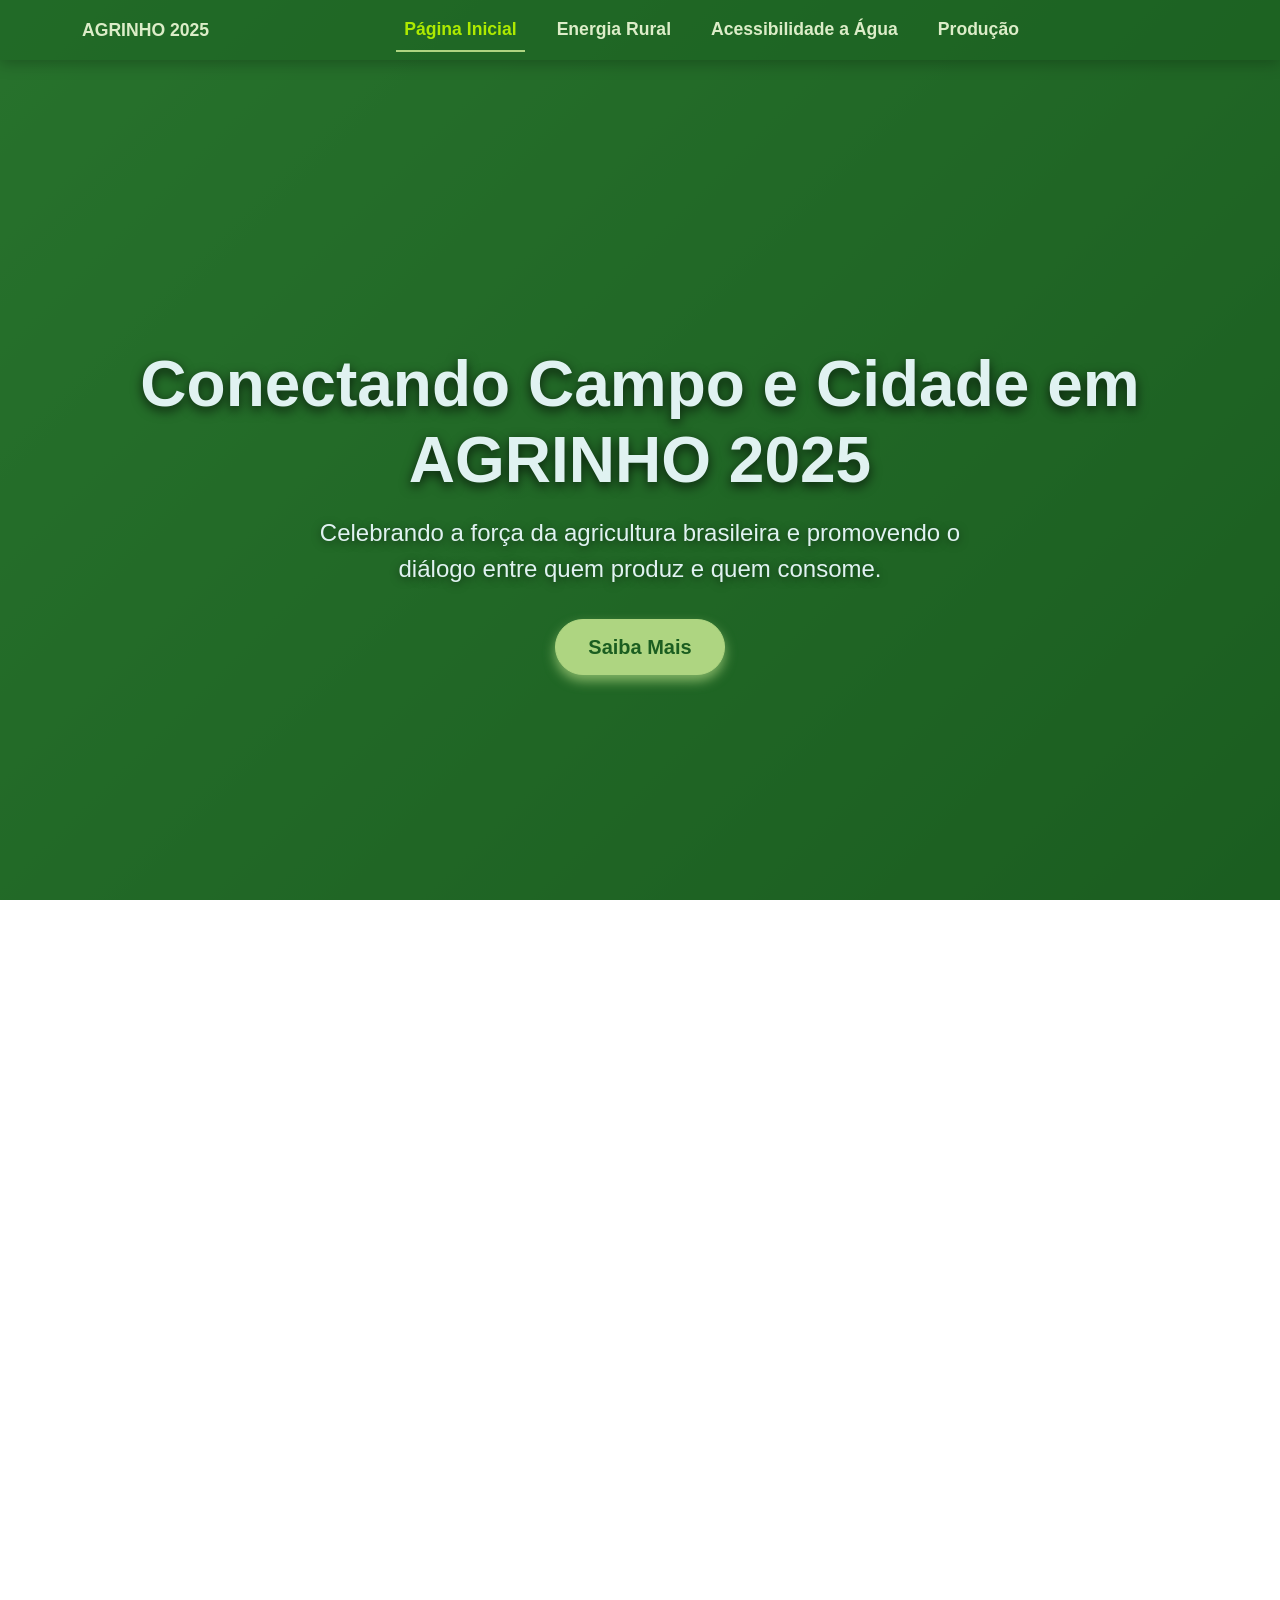
==== index.html @ f9b85f01 "Add files via upload" ====
<!DOCTYPE html>
<html lang="pt-BR">
<head>
  <meta charset="UTF-8" />
  <meta name="viewport" content="width=device-width, initial-scale=1, maximum-scale=1, user-scalable=no" />
  <title>AGRINHO 2025 - Conexão Campo & Cidade</title>
  <link href="https://cdn.jsdelivr.net/npm/bootstrap@5.3.5/dist/css/bootstrap.min.css" rel="stylesheet" />
  <link rel="stylesheet" href="style.css" />
</head>

<body>
  <!-- Navbar -->
  <nav class="navbar navbar-expand-lg sticky-top">
    <div class="container">
      <a class="navbar-brand fw-bold" href="#">AGRINHO 2025</a>
      <button class="navbar-toggler" type="button" data-bs-toggle="collapse" data-bs-target="#navbarNav"
        aria-controls="navbarNav" aria-expanded="false" aria-label="Toggle navigation">
        <span class="navbar-toggler-icon" style="filter: invert(1);"></span>
      </button>
      <div class="collapse navbar-collapse justify-content-center" id="navbarNav">
        <ul class="navbar-nav gap-4">
          <li class="nav-item">
            <a class="nav-link active" href="#">Página Inicial</a>
          </li>
          <li class="nav-item">
            <a class="nav-link" href="#energia">Energia Rural</a>
          </li>
          <li class="nav-item">
            <a class="nav-link" href="#agua">Acessibilidade a Água</a>
          </li>
          <li class="nav-item">
            <a class="nav-link" href="#producao">Produção</a>
          </li>
        </ul>
      </div>
    </div>
  </nav>

  <!-- Hero Section -->
  <section id="hero">
    <h1>Conectando Campo e Cidade em AGRINHO 2025</h1>
    <p>Celebrando a força da agricultura brasileira e promovendo o diálogo entre quem produz e quem consome.</p>
    <a href="#about" class="btn btn-primary">Saiba Mais</a>
  </section>

  <!-- About Section -->
  <section id="about" class="py-5">
    <h2 class="section-title">Sobre a Zona Rural</h2>
    <p>
      A zona rural é o coração do Brasil, responsável por alimentar o país e o mundo. Contudo, ainda há uma grande distância
      entre campo e cidade, marcada por desinformação e desconhecimento sobre os processos e a importância do setor agrícola.
      O AGRINHO 2025 propõe uma ponte, conectando produtores, consumidores e toda a cadeia produtiva com inovação e respeito.
    </p>
  </section>

  <!-- Features Cards -->
  <section id="features" class="container py-5">
    <h2 class="section-title">Áreas de Atuação</h2>
    <div class="row g-4">
      <div class="col-md-4">
        <div class="card" tabindex="0" role="button">
          <img src="https://images.unsplash.com/photo-1506744038136-46273834b3fb?auto=format&fit=crop&w=600&q=80"
            class="card-img-top" alt="Acessibilidade a Água" />
          <div class="card-body">
            <h5 class="card-title">Acessibilidade a Água</h5>
            <p class="card-text">
              Trabalhamos para garantir que cada comunidade rural tenha acesso garantido e sustentável à água potável, mantendo a saúde e fomentando a agricultura resiliente.
            </p>
            <a href="#agua" class="btn btn-outline-light">Saiba mais</a>
          </div>
        </div>
      </div>
      <div class="col-md-4">
        <div class="card" tabindex="0" role="button">
          <img src="https://images.unsplash.com/photo-1486308510493-cbfae0df32a7?auto=format&fit=crop&w=600&q=80"
            class="card-img-top" alt="Energia Rural" />
          <div class="card-body">
            <h5 class="card-title">Energia Rural</h5>
            <p class="card-text">
              Incentivamos o uso de energias limpas e inovadoras no campo, para promover a sustentabilidade e qualidade de vida das populações rurais.
            </p>
            <a href="#energia" class="btn btn-outline-light">Saiba mais</a>
          </div>
        </div>
      </div>
      <div class="col-md-4">
        <div class="card" tabindex="0" role="button">
          <img src="https://images.unsplash.com/photo-1532298229144-0ec0c57515c7?auto=format&fit=crop&w=600&q=80"
            class="card-img-top" alt="Produção e Industrialização" />
          <div class="card-body">
            <h5 class="card-title">Produção e Industrialização</h5>
            <p class="card-text">
              Apoiamo desenvolvimento de práticas produtivas sustentáveis, agregando valor, inovação e impulsionando a economia do campo.
            </p>
            <a href="#producao" class="btn btn-outline-light">Saiba mais</a>
          </div>
        </div>
      </div>
    </div>
  </section>

  <!-- Carousel -->
  <section class="container py-5">
    <h2 class="section-title text-center mb-4">Galeria Visual</h2>
    <div id="carouselExample" class="carousel slide rounded-4 shadow-lg" data-bs-ride="carousel" data-bs-interval="4000">
      <div class="carousel-inner rounded-4 overflow-hidden">
        <div class="carousel-item active">
          <img src="https://images.unsplash.com/photo-1506748686214-e9df14d4d9d0?auto=format&fit=crop&w=1200&q=80"
            class="d-block w-100" alt="Imagem campo com plantações" />
        </div>
        <div class="carousel-item">
          <img src="https://images.unsplash.com/photo-1529070538774-1843cb3265df?auto=format&fit=crop&w=1200&q=80"
            class="d-block w-100" alt="Imagem de energia renovável no campo" />
        </div>
        <div class="carousel-item">
          <img src="https://images.unsplash.com/photo-1567306226416-28f0efdc88ce?auto=format&fit=crop&w=1200&q=80"
            class="d-block w-100" alt="Imagem produção agrícola" />
        </div>
      </div>
      <button class="carousel-control-prev" type="button" data-bs-target="#carouselExample" data-bs-slide="prev">
        <span class="carousel-control-prev-icon bg-dark rounded-circle p-2" aria-hidden="true"></span>
        <span class="visually-hidden">Anterior</span>
      </button>
      <button class="carousel-control-next" type="button" data-bs-target="#carouselExample" data-bs-slide="next">
        <span class="carousel-control-next-icon bg-dark rounded-circle p-2" aria-hidden="true"></span>
        <span class="visually-hidden">Próximo</span>
      </button>
    </div>
  </section>

  <!-- Footer -->
  <footer>
    <p>© 2024 AGRINHO 2025 - Celebrando a conexão entre Campo e Cidade. Todos os direitos reservados.</p>
  </footer>

  <script src="https://cdn.jsdelivr.net/npm/bootstrap@5.3.5/dist/js/bootstrap.bundle.min.js"></script>
</body>
</html>
---- style.css ----
/* Reset & base */
body, html {
    margin: 0; padding: 0; height: 100%;
    font-family: 'Segoe UI', Tahoma, Geneva, Verdana, sans-serif;
    background: linear-gradient(135deg, #4caf50, #1b5e20);
    color: #f1f8e9;
    scroll-behavior: smooth;
    overflow-x: hidden;
  }
  
  a {
    text-decoration: none;
    transition: color 0.3s ease;
  }
  
  a:hover {body{
    padding: 0;
    margin: 0;
    font-family: Arial, Helvetica, sans-serif;
}

.cabecalho{
    color: white;
    background-color: black;
    text-align: center;
    padding: 30px;
}

.cabecalho h3{
    color: rgb(206, 206, 8);
}

p .alinha{
    text-align: right;
}
.img-agro{
    width: 300px;
}

.br-3{
    border-radius: 15px;
}

.img-card{
    max-height: 250px;
}

.img-slide{
    max-height: 400px;
}

.footer{
    background-color: black;
    color: white;
    text-align: center;
    padding: 5px;
}
    color: #c5e1a5;
  }
  
  /* Navbar */
  .navbar {
    background: rgba(27, 94, 32, 0.85) !important;
    box-shadow: 0 3px 15px rgba(0,0,0,0.25);
  }body{
    padding: 0;
    margin: 0;
    font-family: Arial, Helvetica, sans-serif;
}

.cabecalho{
    color: white;
    background-color: black;
    text-align: center;
    padding: 30px;
}

.cabecalho h3{
    color: rgb(206, 206, 8);
}

p .alinha{
    text-align: right;
}
.img-agro{
    width: 300px;
}

.br-3{
    border-radius: 15px;
}

.img-card{
    max-height: 250px;
}

.img-slide{
    max-height: 400px;
}

.footer{
    background-color: black;
    color: white;
    text-align: center;
    padding: 5px;
}
  
  .navbar-brand, .nav-link {
    color: #dcedc8 !important;
    font-weight: 600;
    font-size: 1.1rem;
  }
  
  .nav-link.active {body{
    padding: 0;
    margin: 0;
    font-family: Arial, Helvetica, sans-serif;
}

.cabecalho{
    color: white;
    background-color: black;
    text-align: center;
    padding: 30px;
}

.cabecalho h3{
    color: rgb(206, 206, 8);
}

p .alinha{
    text-align: right;
}
.img-agro{
    width: 300px;
}

.br-3{
    border-radius: 15px;
}

.img-card{
    max-height: 250px;
}

.img-slide{
    max-height: 400px;
}

.footer{
    background-color: black;
    color: white;
    text-align: center;
    padding: 5px;
}
    font-weight: 700;
    border-bottom: 2px solid #aed581;
    color: #aeea00 !important;
  }
  
  .nav-link:hover {
    color: #c5e1a5 !important;
  }
  
  /* Hero Section */
  #hero {
    height: 100vh;
    display: flex;
    align-items: center;
    justify-content: center;
    text-align: center;
    padding: 0 1rem;
    flex-direction: column;
    background: url('https://images.unsplash.com/photo-1506744038136-46273834b3fb?auto=format&fit=crop&w=1470&q=80') no-repeat center center/cover;
    position: relative;
    color: #e0f2f1;
    box-shadow: inset 0 0 0 1000px rgba(27,94,32, 0.75);
  }
  
  #hero h1 {
    font-size: 4rem;
    font-weight: 900;
    text-shadow: 0 4px 12px rgba(0,0,0,0.7);
    margin-bottom: 1rem;
  }
  
  #hero p {
    font-size: 1.5rem;
    font-weight: 500;
    max-width: 700px;
    margin-bottom: 2rem;
    text-shadow: 0 2px 8px rgba(0,0,0,0.5);
  }
  
  #hero .btn-primary {
    background-color: #aed581;
    border-color: #aed581;
    color: #1b5e20;
    font-weight: 600;
    font-size: 1.25rem;
    padding: 0.75rem 2rem;
    border-radius: 50px;
    box-shadow: 0 6px 12px rgba(174,213,129,0.7);
    transition: all 0.3s ease;
  }
  
  #hero .btn-primary:hover {
    background-color: #c5e1a5;
    border-color: #c5e1a5;
    box-shadow: 0 10px 20px rgba(197,225,165,0.9);
    color: #12320f;
  }
  
  /* Section Titles */
  section > h2.section-title {
    color: #dcedc8;
    font-weight: 700;
    font-size: 2.5rem;
    text-align: center;
    margin: 3rem 0 2rem 0;
    text-shadow: 0 2px 6px rgba(0,0,0,0.45);
  }
  
  /* Cards Section */
  #features .card {
    background: rgba(255 255 255 / 0.10);
    border: none;
    color: #f1f8e9;
    transition: transform 0.4s ease, box-shadow 0.4s ease;
    border-radius: 16px;
    backdrop-filter: blur(10px);
    box-shadow: 0 6px 12px rgba(0 0 0 / 0.3);
    min-height: 360px;
  }
  
  #features .card:hover {
    transform: translateY(-15px);
    box-shadow: 0 12px 25px rgba(174, 213, 129, 0.9);
    cursor: pointer;
  }
  
  #features .card-img-top {
    border-radius: 16px 16px 0 0;
    max-height: 180px;
    object-fit: cover;
  }
  
  #features .card-body h5 {
    font-weight: 700;
    font-size: 1.4rem;
    margin-bottom: 1rem;
  }
  
  #features .card-body p {
    font-size: 1rem;
    line-height: 1.5;
    color: #dcedc8cc;
  }
  
  /* Section content text */
  #about p {
    font-size: 1.1rem;
    max-width: 900px;
    margin: 0 auto 2rem auto;
    text-align: center;
    line-height: 1.6;
    text-shadow: 0 1px 3px rgba(0,0,0,0.3);
  }
  
  /* Footer */
  footer {
    background-color: #1b5e20;
    color: #dcedc8;
    text-align: center;
    padding: 1.25rem 1rem;
    font-size: 0.9rem;
    box-shadow: inset 0 2px 6px rgba(255 255 255 / 0.15);
    margin-top: 3rem;
  }
  
  /* Carousel */
  #carouselExample .carousel-item img {
    border-radius: 16px;
    max-height: 400px;
    object-fit: cover;
    filter: brightness(0.85);
    transition: filter 0.3s ease;
  }
  
  #carouselExample .carousel-item img:hover {
    filter: brightness(1);
  }
  
  /* Responsive adjustments */
  @media (max-width: 768px) {
    #hero h1 {
      font-size: 2.8rem;
    }
    #hero p {
      font-size: 1.1rem;
      max-width: 95%;
    }
    #features .card {
      min-height: auto;
    }
  }
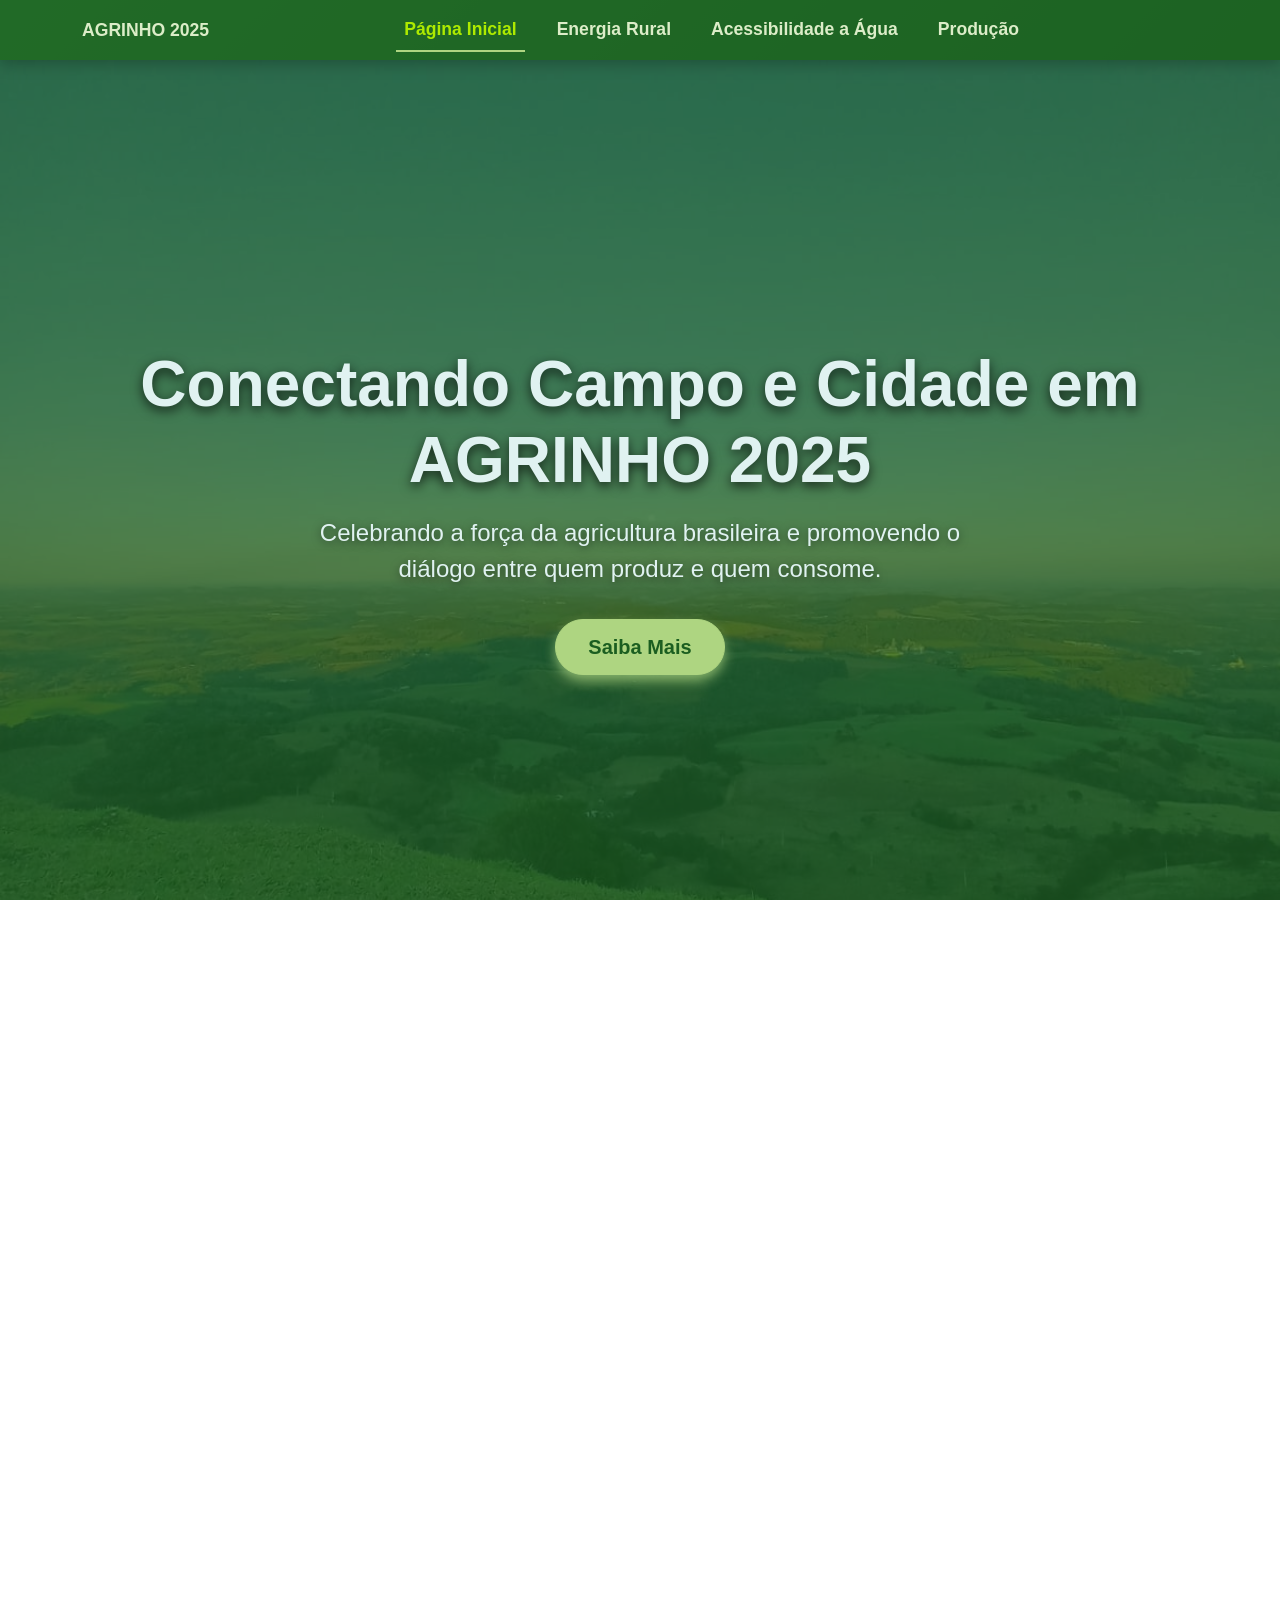
==== commit 82663271: "Add files via upload" ====
--- a/index.html
+++ b/index.html
@@ -23,13 +23,13 @@
             <a class="nav-link active" href="#">Página Inicial</a>
           </li>
           <li class="nav-item">
-            <a class="nav-link" href="#energia">Energia Rural</a>
+            <a class="nav-link" href="./energia.html">Energia Rural</a>
           </li>
           <li class="nav-item">
-            <a class="nav-link" href="#agua">Acessibilidade a Água</a>
+            <a class="nav-link" href="./agua.html">Acessibilidade a Água</a>
           </li>
           <li class="nav-item">
-            <a class="nav-link" href="#producao">Produção</a>
+            <a class="nav-link" href="./producao.html">Produção</a>
           </li>
         </ul>
       </div>
@@ -59,40 +59,40 @@
     <div class="row g-4">
       <div class="col-md-4">
         <div class="card" tabindex="0" role="button">
-          <img src="https://images.unsplash.com/photo-1506744038136-46273834b3fb?auto=format&fit=crop&w=600&q=80"
+          <img src="./assets/image/cachoeira.jpg"
             class="card-img-top" alt="Acessibilidade a Água" />
           <div class="card-body">
             <h5 class="card-title">Acessibilidade a Água</h5>
             <p class="card-text">
-              Trabalhamos para garantir que cada comunidade rural tenha acesso garantido e sustentável à água potável, mantendo a saúde e fomentando a agricultura resiliente.
+              Garantir que cada comunidade rural tenha acesso garantido e sustentável à água potável, mantendo a saúde e fomentando a agricultura resiliente.
             </p>
-            <a href="#agua" class="btn btn-outline-light">Saiba mais</a>
+            <a href="./agua.html" class="btn btn-outline-light">Saiba mais</a>
           </div>
         </div>
       </div>
       <div class="col-md-4">
         <div class="card" tabindex="0" role="button">
-          <img src="https://images.unsplash.com/photo-1486308510493-cbfae0df32a7?auto=format&fit=crop&w=600&q=80"
+          <img src="./assets/image/pordosol.jpg"
             class="card-img-top" alt="Energia Rural" />
           <div class="card-body">
             <h5 class="card-title">Energia Rural</h5>
             <p class="card-text">
-              Incentivamos o uso de energias limpas e inovadoras no campo, para promover a sustentabilidade e qualidade de vida das populações rurais.
+              Uso de energias limpas e inovadoras no campo, para promover a sustentabilidade e qualidade de vida das populações rurais.
             </p>
-            <a href="#energia" class="btn btn-outline-light">Saiba mais</a>
+            <a href="./energia.html" class="btn btn-outline-light">Saiba mais</a>
           </div>
         </div>
       </div>
       <div class="col-md-4">
         <div class="card" tabindex="0" role="button">
-          <img src="https://images.unsplash.com/photo-1532298229144-0ec0c57515c7?auto=format&fit=crop&w=600&q=80"
+          <img src="./assets/image/colhendo.jpg"
             class="card-img-top" alt="Produção e Industrialização" />
           <div class="card-body">
             <h5 class="card-title">Produção e Industrialização</h5>
             <p class="card-text">
-              Apoiamo desenvolvimento de práticas produtivas sustentáveis, agregando valor, inovação e impulsionando a economia do campo.
+              Desenvolvimento de práticas produtivas sustentáveis, agregando valor, inovação e impulsionando a economia do campo.
             </p>
-            <a href="#producao" class="btn btn-outline-light">Saiba mais</a>
+            <a href="./producao.html" class="btn btn-outline-light">Saiba mais</a>
           </div>
         </div>
       </div>
@@ -105,15 +105,15 @@
     <div id="carouselExample" class="carousel slide rounded-4 shadow-lg" data-bs-ride="carousel" data-bs-interval="4000">
       <div class="carousel-inner rounded-4 overflow-hidden">
         <div class="carousel-item active">
-          <img src="https://images.unsplash.com/photo-1506748686214-e9df14d4d9d0?auto=format&fit=crop&w=1200&q=80"
+          <img src="./assets/image/horta.jpg"
             class="d-block w-100" alt="Imagem campo com plantações" />
         </div>
         <div class="carousel-item">
-          <img src="https://images.unsplash.com/photo-1529070538774-1843cb3265df?auto=format&fit=crop&w=1200&q=80"
+          <img src="./assets/image/pordosol.jpg"
             class="d-block w-100" alt="Imagem de energia renovável no campo" />
         </div>
         <div class="carousel-item">
-          <img src="https://images.unsplash.com/photo-1567306226416-28f0efdc88ce?auto=format&fit=crop&w=1200&q=80"
+          <img src="./assets/image/caderno.jpg"
             class="d-block w-100" alt="Imagem produção agrícola" />
         </div>
       </div>
--- a/style.css
+++ b/style.css
@@ -1,306 +1,306 @@
 /* Reset & base */
 body, html {
-    margin: 0; padding: 0; height: 100%;
-    font-family: 'Segoe UI', Tahoma, Geneva, Verdana, sans-serif;
-    background: linear-gradient(135deg, #4caf50, #1b5e20);
-    color: #f1f8e9;
-    scroll-behavior: smooth;
-    overflow-x: hidden;
+  margin: 0; padding: 0; height: 100%;
+  font-family: 'Segoe UI', Tahoma, Geneva, Verdana, sans-serif;
+  background: linear-gradient(135deg, #4caf50, #1b5e20);
+  color: #f1f8e9;
+  scroll-behavior: smooth;
+  overflow-x: hidden;
   }
   
   a {
-    text-decoration: none;
-    transition: color 0.3s ease;
+  text-decoration: none;
+  transition: color 0.3s ease;
   }
   
   a:hover {body{
-    padding: 0;
-    margin: 0;
-    font-family: Arial, Helvetica, sans-serif;
-}
-
-.cabecalho{
-    color: white;
-    background-color: black;
-    text-align: center;
-    padding: 30px;
-}
-
-.cabecalho h3{
-    color: rgb(206, 206, 8);
-}
-
-p .alinha{
-    text-align: right;
-}
-.img-agro{
-    width: 300px;
-}
-
-.br-3{
-    border-radius: 15px;
-}
-
-.img-card{
-    max-height: 250px;
-}
-
-.img-slide{
-    max-height: 400px;
-}
-
-.footer{
-    background-color: black;
-    color: white;
-    text-align: center;
-    padding: 5px;
-}
-    color: #c5e1a5;
+  padding: 0;
+  margin: 0;
+  font-family: Arial, Helvetica, sans-serif;
+  }
+  
+  .cabecalho{
+  color: white;
+  background-color: black;
+  text-align: center;
+  padding: 30px;
+  }
+  
+  .cabecalho h3{
+  color: rgb(206, 206, 8);
+  }
+  
+  p .alinha{
+  text-align: right;
+  }
+  .img-agro{
+  width: 300px;
+  }
+  
+  .br-3{
+  border-radius: 15px;
+  }
+  
+  .img-card{
+  max-height: 250px;
+  }
+  
+  .img-slide{
+  max-height: 400px;
+  }
+  
+  .footer{
+  background-color: black;
+  color: white;
+  text-align: center;
+  padding: 5px;
+  }
+  color: #c5e1a5;
   }
   
   /* Navbar */
   .navbar {
-    background: rgba(27, 94, 32, 0.85) !important;
-    box-shadow: 0 3px 15px rgba(0,0,0,0.25);
+  background: rgba(27, 94, 32, 0.85) !important;
+  box-shadow: 0 3px 15px rgba(0,0,0,0.25);
   }body{
-    padding: 0;
-    margin: 0;
-    font-family: Arial, Helvetica, sans-serif;
-}
-
-.cabecalho{
-    color: white;
-    background-color: black;
-    text-align: center;
-    padding: 30px;
-}
-
-.cabecalho h3{
-    color: rgb(206, 206, 8);
-}
-
-p .alinha{
-    text-align: right;
-}
-.img-agro{
-    width: 300px;
-}
-
-.br-3{
-    border-radius: 15px;
-}
-
-.img-card{
-    max-height: 250px;
-}
-
-.img-slide{
-    max-height: 400px;
-}
-
-.footer{
-    background-color: black;
-    color: white;
-    text-align: center;
-    padding: 5px;
-}
+  padding: 0;
+  margin: 0;
+  font-family: Arial, Helvetica, sans-serif;
+  }
+  
+  .cabecalho{
+  color: white;
+  background-color: black;
+  text-align: center;
+  padding: 30px;
+  }
+  
+  .cabecalho h3{
+  color: rgb(206, 206, 8);
+  }
+  
+  p .alinha{
+  text-align: right;
+  }
+  .img-agro{
+  width: 300px;
+  }
+  
+  .br-3{
+  border-radius: 15px;
+  }
+  
+  .img-card{
+  max-height: 250px;
+  }
+  
+  .img-slide{
+  max-height: 400px;
+  }
+  
+  .footer{
+  background-color: black;
+  color: white;
+  text-align: center;
+  padding: 5px;
+  }
   
   .navbar-brand, .nav-link {
-    color: #dcedc8 !important;
-    font-weight: 600;
-    font-size: 1.1rem;
+  color: #dcedc8 !important;
+  font-weight: 600;
+  font-size: 1.1rem;
   }
   
   .nav-link.active {body{
-    padding: 0;
-    margin: 0;
-    font-family: Arial, Helvetica, sans-serif;
-}
-
-.cabecalho{
-    color: white;
-    background-color: black;
-    text-align: center;
-    padding: 30px;
-}
-
-.cabecalho h3{
-    color: rgb(206, 206, 8);
-}
-
-p .alinha{
-    text-align: right;
-}
-.img-agro{
-    width: 300px;
-}
-
-.br-3{
-    border-radius: 15px;
-}
-
-.img-card{
-    max-height: 250px;
-}
-
-.img-slide{
-    max-height: 400px;
-}
-
-.footer{
-    background-color: black;
-    color: white;
-    text-align: center;
-    padding: 5px;
-}
-    font-weight: 700;
-    border-bottom: 2px solid #aed581;
-    color: #aeea00 !important;
+  padding: 0;
+  margin: 0;
+  font-family: Arial, Helvetica, sans-serif;
+  }
+  
+  .cabecalho{
+  color: white;
+  background-color: black;
+  text-align: center;
+  padding: 30px;
+  }
+  
+  .cabecalho h3{
+  color: rgb(206, 206, 8);
+  }
+  
+  p .alinha{
+  text-align: right;
+  }
+  .img-agro{
+  width: 300px;
+  }
+  
+  .br-3{
+  border-radius: 15px;
+  }
+  
+  .img-card{
+  max-height: 250px;
+  }
+  
+  .img-slide{
+  max-height: 400px;
+  }
+  
+  .footer{
+  background-color: black;
+  color: white;
+  text-align: center;
+  padding: 5px;
+  }
+  font-weight: 700;
+  border-bottom: 2px solid #aed581;
+  color: #aeea00 !important;
   }
   
   .nav-link:hover {
-    color: #c5e1a5 !important;
+  color: #c5e1a5 !important;
   }
   
   /* Hero Section */
   #hero {
-    height: 100vh;
-    display: flex;
-    align-items: center;
-    justify-content: center;
-    text-align: center;
-    padding: 0 1rem;
-    flex-direction: column;
-    background: url('https://images.unsplash.com/photo-1506744038136-46273834b3fb?auto=format&fit=crop&w=1470&q=80') no-repeat center center/cover;
-    position: relative;
-    color: #e0f2f1;
-    box-shadow: inset 0 0 0 1000px rgba(27,94,32, 0.75);
+  height: 100vh;
+  display: flex;
+  align-items: center;
+  justify-content: center;
+  text-align: center;
+  padding: 0 1rem;
+  flex-direction: column;
+  background: url(./assets/image/paginainicial.jpg.jpg) no-repeat center center/cover;
+  position: relative;
+  color: #e0f2f1;
+  box-shadow: inset 0 0 0 1000px rgba(27,94,32, 0.75);
   }
   
   #hero h1 {
-    font-size: 4rem;
-    font-weight: 900;
-    text-shadow: 0 4px 12px rgba(0,0,0,0.7);
-    margin-bottom: 1rem;
+  font-size: 4rem;
+  font-weight: 900;
+  text-shadow: 0 4px 12px rgba(0,0,0,0.7);
+  margin-bottom: 1rem;
   }
   
   #hero p {
-    font-size: 1.5rem;
-    font-weight: 500;
-    max-width: 700px;
-    margin-bottom: 2rem;
-    text-shadow: 0 2px 8px rgba(0,0,0,0.5);
+  font-size: 1.5rem;
+  font-weight: 500;
+  max-width: 700px;
+  margin-bottom: 2rem;
+  text-shadow: 0 2px 8px rgba(0,0,0,0.5);
   }
   
   #hero .btn-primary {
-    background-color: #aed581;
-    border-color: #aed581;
-    color: #1b5e20;
-    font-weight: 600;
-    font-size: 1.25rem;
-    padding: 0.75rem 2rem;
-    border-radius: 50px;
-    box-shadow: 0 6px 12px rgba(174,213,129,0.7);
-    transition: all 0.3s ease;
+  background-color: #aed581;
+  border-color: #aed581;
+  color: #1b5e20;
+  font-weight: 600;
+  font-size: 1.25rem;
+  padding: 0.75rem 2rem;
+  border-radius: 50px;
+  box-shadow: 0 6px 12px rgba(174,213,129,0.7);
+  transition: all 0.3s ease;
   }
   
   #hero .btn-primary:hover {
-    background-color: #c5e1a5;
-    border-color: #c5e1a5;
-    box-shadow: 0 10px 20px rgba(197,225,165,0.9);
-    color: #12320f;
+  background-color: #c5e1a5;
+  border-color: #c5e1a5;
+  box-shadow: 0 10px 20px rgba(197,225,165,0.9);
+  color: #12320f;
   }
   
   /* Section Titles */
   section > h2.section-title {
-    color: #dcedc8;
-    font-weight: 700;
-    font-size: 2.5rem;
-    text-align: center;
-    margin: 3rem 0 2rem 0;
-    text-shadow: 0 2px 6px rgba(0,0,0,0.45);
+  color: #dcedc8;
+  font-weight: 700;
+  font-size: 2.5rem;
+  text-align: center;
+  margin: 3rem 0 2rem 0;
+  text-shadow: 0 2px 6px rgba(0,0,0,0.45);
   }
   
   /* Cards Section */
   #features .card {
-    background: rgba(255 255 255 / 0.10);
-    border: none;
-    color: #f1f8e9;
-    transition: transform 0.4s ease, box-shadow 0.4s ease;
-    border-radius: 16px;
-    backdrop-filter: blur(10px);
-    box-shadow: 0 6px 12px rgba(0 0 0 / 0.3);
-    min-height: 360px;
+  background: rgba(255 255 255 / 0.10);
+  border: none;
+  color: #f1f8e9;
+  transition: transform 0.4s ease, box-shadow 0.4s ease;
+  border-radius: 16px;
+  backdrop-filter: blur(10px);
+  box-shadow: 0 6px 12px rgba(0 0 0 / 0.3);
+  min-height: 360px;
   }
   
   #features .card:hover {
-    transform: translateY(-15px);
-    box-shadow: 0 12px 25px rgba(174, 213, 129, 0.9);
-    cursor: pointer;
+  transform: translateY(-15px);
+  box-shadow: 0 12px 25px rgba(174, 213, 129, 0.9);
+  cursor: pointer;
   }
   
   #features .card-img-top {
-    border-radius: 16px 16px 0 0;
-    max-height: 180px;
-    object-fit: cover;
+  border-radius: 16px 16px 0 0;
+  max-height: 180px;
+  object-fit: cover;
   }
   
   #features .card-body h5 {
-    font-weight: 700;
-    font-size: 1.4rem;
-    margin-bottom: 1rem;
+  font-weight: 700;
+  font-size: 1.4rem;
+  margin-bottom: 1rem;
   }
   
   #features .card-body p {
-    font-size: 1rem;
-    line-height: 1.5;
-    color: #dcedc8cc;
+  font-size: 1rem;
+  line-height: 1.5;
+  color: #dcedc8cc;
   }
   
   /* Section content text */
   #about p {
-    font-size: 1.1rem;
-    max-width: 900px;
-    margin: 0 auto 2rem auto;
-    text-align: center;
-    line-height: 1.6;
-    text-shadow: 0 1px 3px rgba(0,0,0,0.3);
+  font-size: 1.1rem;
+  max-width: 900px;
+  margin: 0 auto 2rem auto;
+  text-align: center;
+  line-height: 1.6;
+  text-shadow: 0 1px 3px rgba(0,0,0,0.3);
   }
   
   /* Footer */
   footer {
-    background-color: #1b5e20;
-    color: #dcedc8;
-    text-align: center;
-    padding: 1.25rem 1rem;
-    font-size: 0.9rem;
-    box-shadow: inset 0 2px 6px rgba(255 255 255 / 0.15);
-    margin-top: 3rem;
+  background-color: #1b5e20;
+  color: #dcedc8;
+  text-align: center;
+  padding: 1.25rem 1rem;
+  font-size: 0.9rem;
+  box-shadow: inset 0 2px 6px rgba(255 255 255 / 0.15);
+  margin-top: 3rem;
   }
   
   /* Carousel */
   #carouselExample .carousel-item img {
-    border-radius: 16px;
-    max-height: 400px;
-    object-fit: cover;
-    filter: brightness(0.85);
-    transition: filter 0.3s ease;
+  border-radius: 16px;
+  max-height: 400px;
+  object-fit: cover;
+  filter: brightness(0.85);
+  transition: filter 0.3s ease;
   }
   
   #carouselExample .carousel-item img:hover {
-    filter: brightness(1);
+  filter: brightness(1);
   }
   
   /* Responsive adjustments */
   @media (max-width: 768px) {
-    #hero h1 {
-      font-size: 2.8rem;
-    }
-    #hero p {
-      font-size: 1.1rem;
-      max-width: 95%;
-    }
-    #features .card {
-      min-height: auto;
-    }
+  #hero h1 {
+  font-size: 2.8rem;
+  }
+  #hero p {
+  font-size: 1.1rem;
+  max-width: 95%;
+  }
+  #features .card {
+  min-height: auto;
+  }
   }
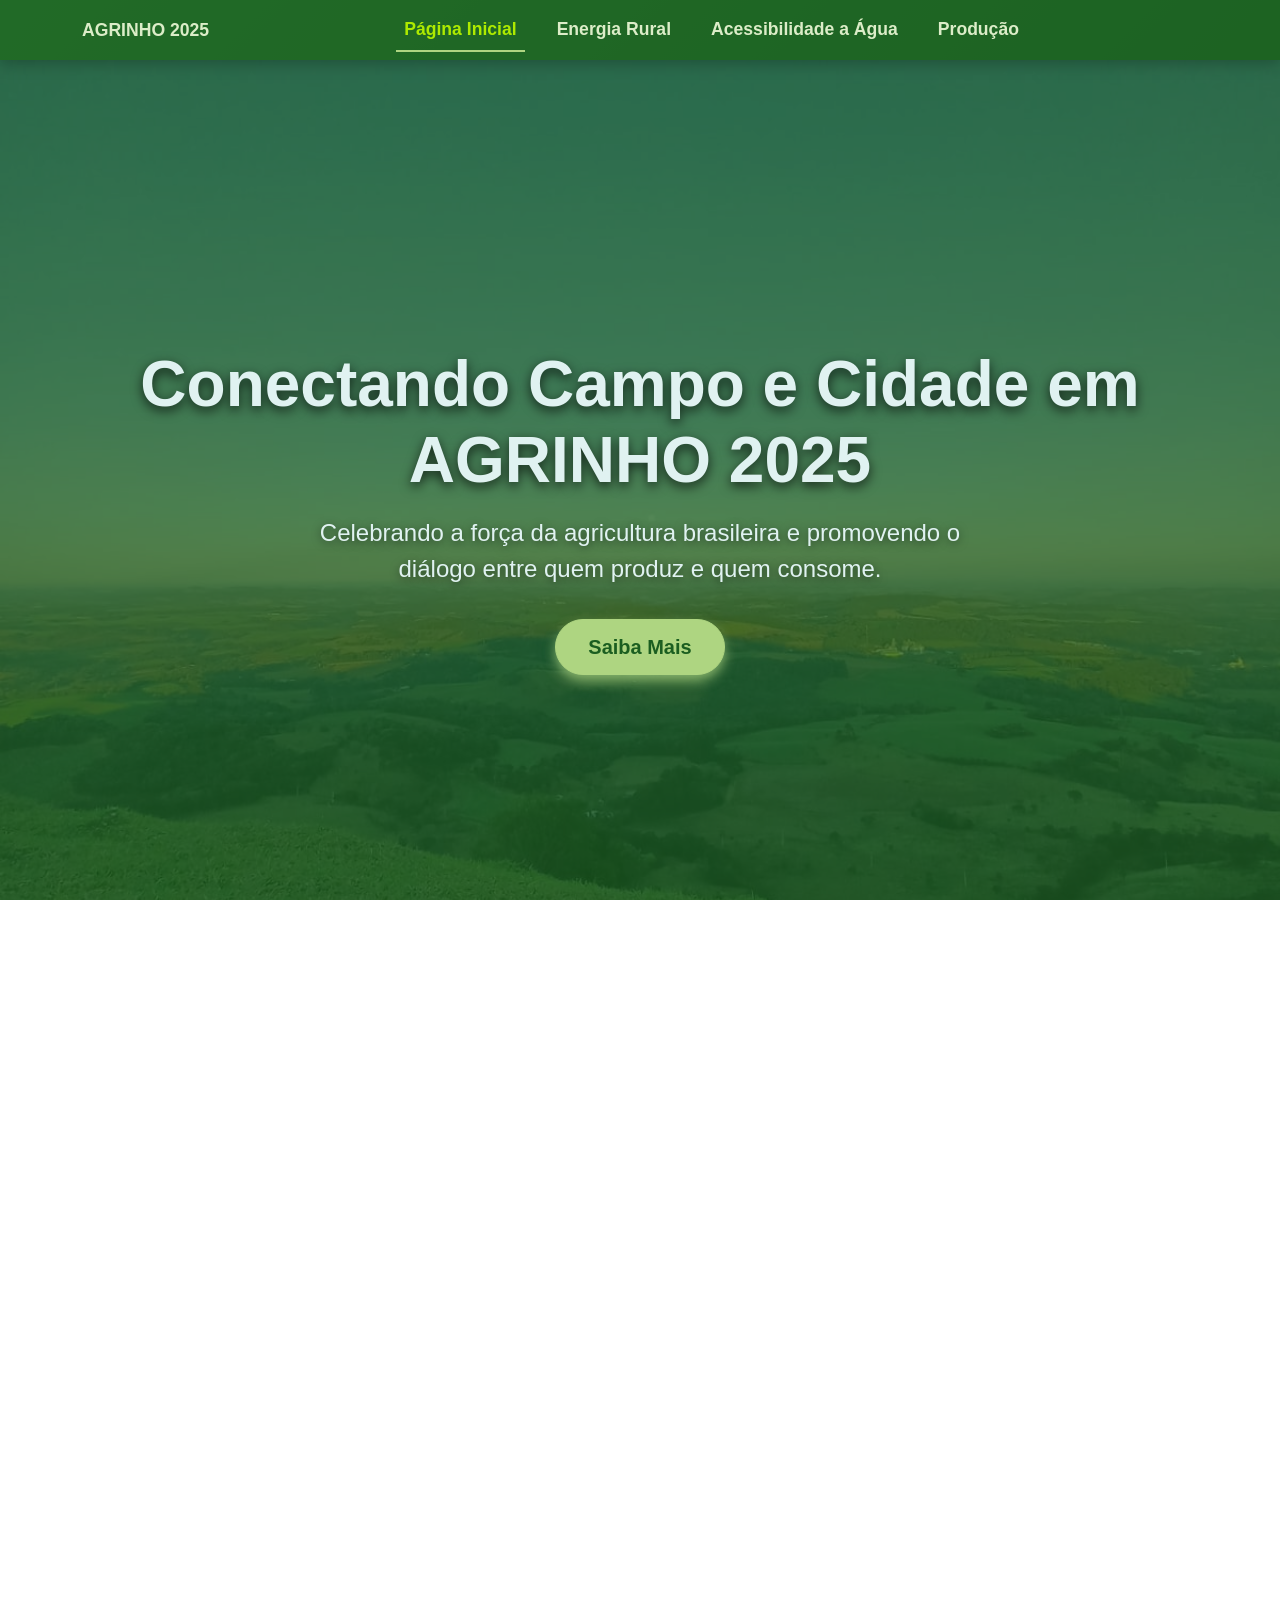
==== commit d6a7f2ad: "Add files via upload" ====
--- a/index.html
+++ b/index.html
@@ -136,3 +136,17 @@
   <script src="https://cdn.jsdelivr.net/npm/bootstrap@5.3.5/dist/js/bootstrap.bundle.min.js"></script>
 </body>
 </html>
+<audio id="somClick" src="./assets/image/clique.mp3" preload="auto"></audio>
+
+  <script>
+    const som = document.getElementById("somClick");
+
+    document.addEventListener("click", () => {
+      som.pause();
+      som.currentTime = 0;
+      som.playbackRate = 2; // <-- aqui aumenta a velocidade
+      som.play().catch((e) => {
+        console.log("Erro ao tocar o som:", e);
+      });
+    });
+  </script>
